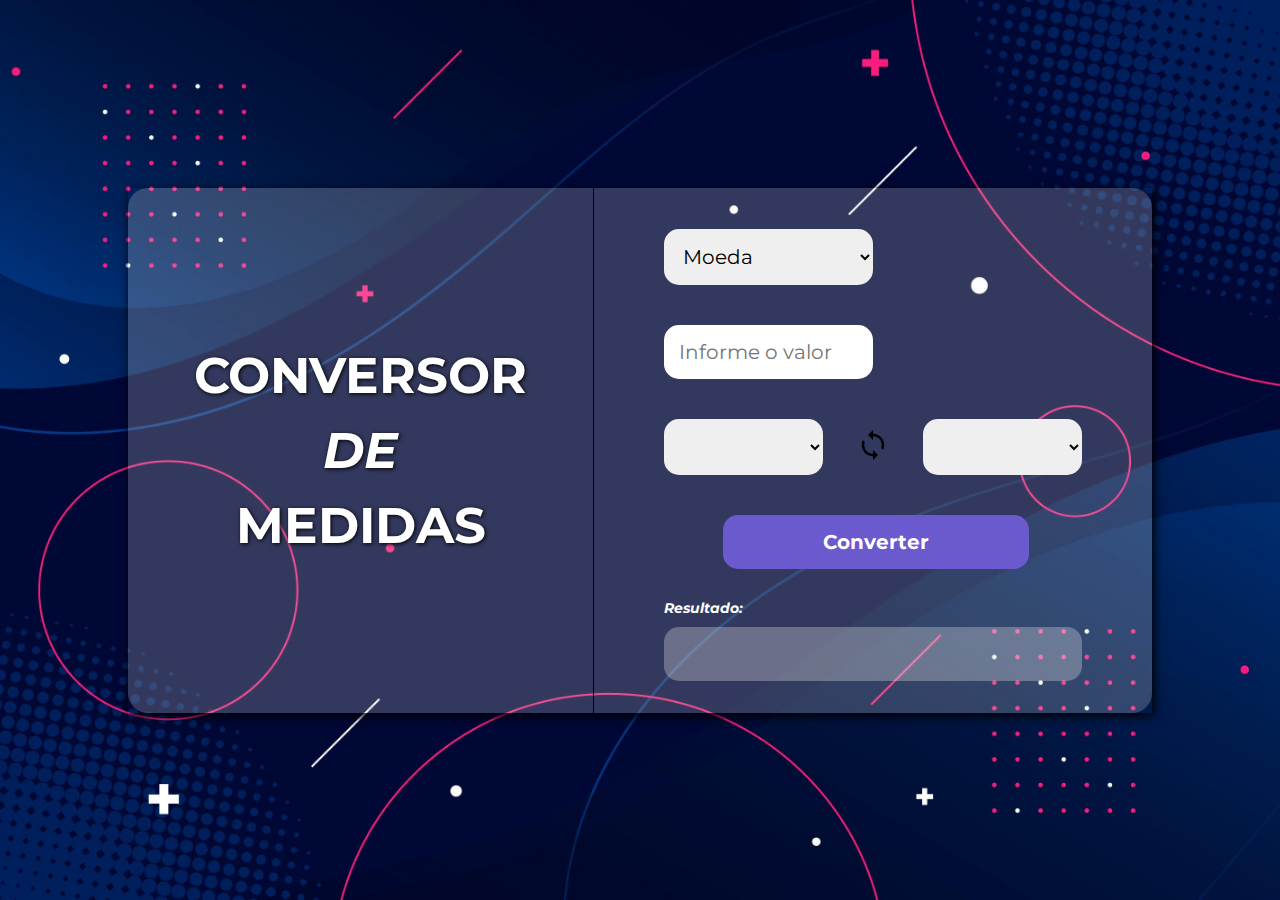
==== index.html @ 1f5ee165 "Layout do website criado" ====
<!DOCTYPE html>
<html lang="pt-BR">
<head>

    <meta charset="UTF-8">
    <meta http-equiv="X-UA-Compatible" content="IE=edge">
    <meta name="viewport" content="width=device-width, initial-scale=1.0">
    <title>Conversor De Medidas</title>
    <!-- CSS -->
    <link rel="stylesheet" href="assets/css/style.css" type="text/css">
    <!-- FONTS -->
    <link rel="preconnect" href="https://fonts.googleapis.com">
    <link rel="preconnect" href="https://fonts.gstatic.com" crossorigin>
    <link href="https://fonts.googleapis.com/css2?family=Montserrat:ital,wght@0,400;0,700;1,400&display=swap" rel="stylesheet">
    

</head>
<body> 

    <main>
        <div class="box">
            <div class="box-left">
                <h1 class="box-left-title">Conversor <br> <i> de </i> <br> Medidas</h1>
                
            </div>
            <div class="box-right">
                <form action="#">
                    
                    <select class="input-padrao">
                        <option value="moeda">Moeda</option>
                        <option value="comprimento">Comprimento</option>
                        <option value="temperatura">Temperatura</option>
                    </select>
                    
                    <input type="text" name="valor" placeholder="Informe o valor" class="input-padrao">

                    <div class="input-group">
                        <select class="input-padrao">
                            <option value=""></option>
                            <option value="real">Real</option>
                            <option value="dolar">Dólar</option>
                            <option value="euro">Euro</option>
                        </select>

                        <div class="icone-troca">
                            <img src="assets/img/icone-troca.svg" >
                        </div>
                        <select class="input-padrao">
                            <option value=""></option>
                            <option value="euro">Euro</option>
                            <option value="real">Real</option>
                            <option value="dolar">Dólar</option>
                            
                        </select>
                    </div>

                    <input type="submit" value="Converter" class="form-button">

                    <label for="resultado">Resultado:</label>
                    <input type="text" id="resultado" disabled class="input-padrao">

                </form>
            </div>
        </div>
    </main>

   
    
</body>
</html>
---- assets/css/style.css ----
* {
    margin: 0;
    padding: 0;
    box-sizing: border-box;
    font-family: 'Montserrat', 'icones', sans-serif;
}

body {
    background-image: url('../img/bg.jpg');
    background-position: center;
    background-size: cover;
    background-repeat: no-repeat;
    color: #fff;    
}

main {
    height: 100vh;
    display: flex;
    align-items: center;
    justify-content: center;
}

.box {
    width: 1024px;
    margin: 0 auto;
    display: flex;
    box-shadow: 2px 3px 10px #000;
}

.box-left {
    display: flex;
    flex-direction: column;
    justify-content: center;
    flex:1;
    background-color: rgba(255, 255, 255, 0.2);
    padding: 150px 0;
    border-radius: 20px 0 0 20px;

}

.box-left-title {
    font-size: 50px;
    text-align: center;
    font-weight: bold;
    text-transform: uppercase;
    line-height: 1.5;
    text-shadow: 1px 1px 4px #000;
    
}

.box-left-subtitle {
    position: absolute;
    bottom: 0;
    text-align: center;
    font-size: 13px;
    font-style: italic;
    font-weight: bold;
}

.box-right {
    display: flex;
    justify-content: center;
    align-items: center;
    flex: 1.2;
    background-color: rgba(255, 255, 255, 0.2);
    border-radius: 0 20px 20px 0;
    border-left: 1px solid #000;
}

.box-right form {
    padding: 15px 70px;
    width: 100%;
    height: 90%;
}

.box-right form .input-padrao {
    display: block;
    padding: 15px;
    border: none;
    border-radius: 15px;
    outline: none;
    font-size: 20px;
    width: 50%;
}

.box-right form select:not(.input-group select) {
    margin-bottom: 40px;
}

.box-right form .input-group {
    margin: 40px 0;
    display: flex;
    justify-content: space-between;
    align-items: center;    
}

.box-right form .input-group .input-padrao {
    width: 38%;
}

.box-right form .input-group img {
    width: 30px;
    cursor: pointer;
}

.box-right form .form-button {
    display: block;
    padding: 15px 100px;
    margin-left: 14%;
    border: none;
    border-radius: 15px;
    font-size: 20px;
    background-color: slateblue;
    color: #fff;
    font-weight: bold;
    cursor: pointer;
    transition: 500ms background;
    margin-bottom: 30px;
}

.box-right form .form-button:hover {
    background-color: violet;    
}

.box-right form label {
    display: block;
    margin-bottom: 10px;
    font-style: italic;
    font-weight: bold;
    font-size: 14px;
}

.box-right form #resultado {
    width: 100%;
}

@media screen and (max-width: 768px) {

    .box {
        display: flex;
        flex-direction: column;
        width: 700px;
    }

    .box-left {
        padding: 10px;
        border-radius: 20px 20px 0 0;
        border-bottom: 1px solid #000;
    }

    .box-left-title {
        font-size: 30px;
    }
    
    .box-right {
        border-radius: 0 0 20px 20px;
        padding: 20px;
    }    

    .form-button {
        margin-right: 100px;
    }

}
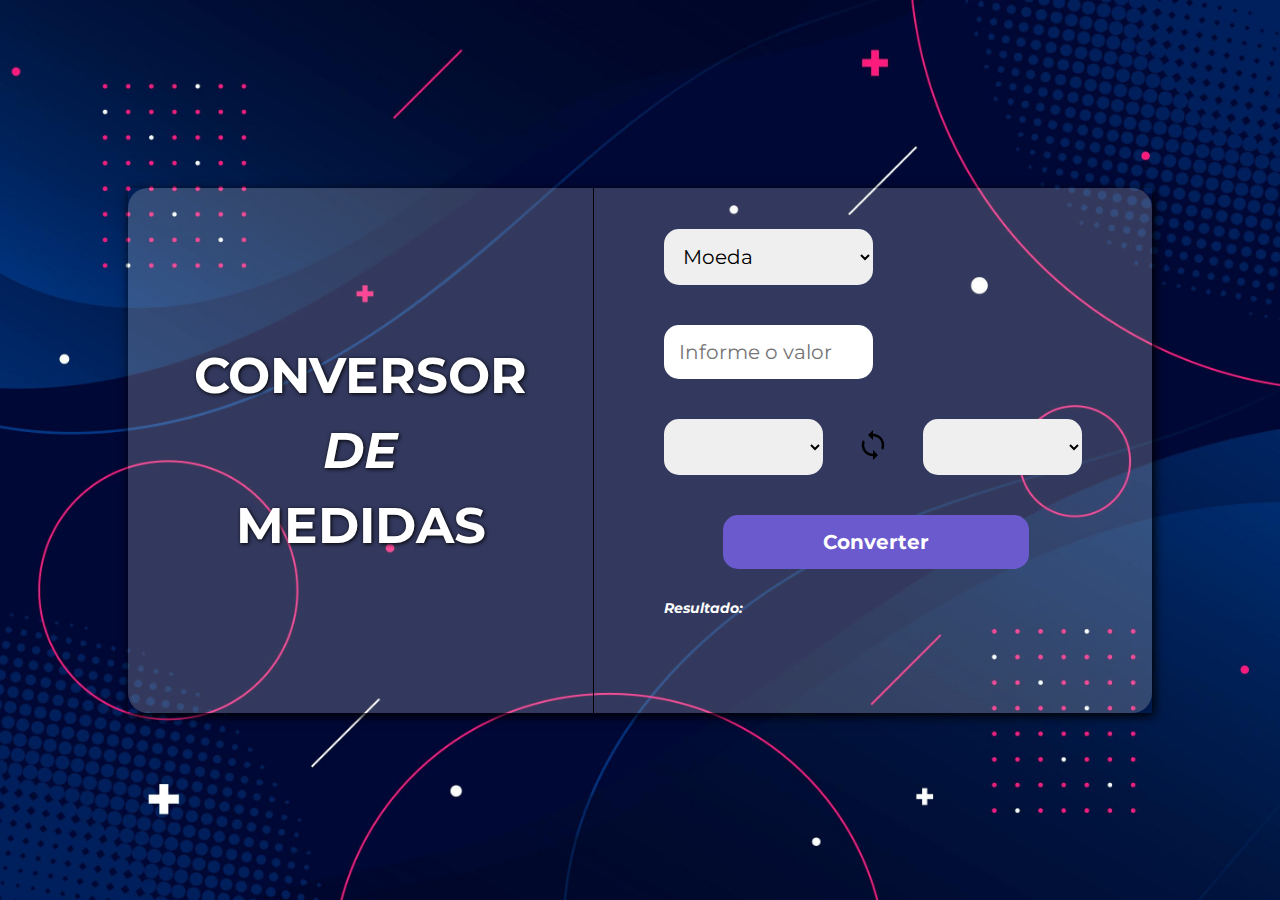
==== commit 0ba65b0f: "added api(dolar) rascunho" ====
--- a/index.html
+++ b/index.html
@@ -12,7 +12,8 @@
     <link rel="preconnect" href="https://fonts.googleapis.com">
     <link rel="preconnect" href="https://fonts.gstatic.com" crossorigin>
     <link href="https://fonts.googleapis.com/css2?family=Montserrat:ital,wght@0,400;0,700;1,400&display=swap" rel="stylesheet">
-    
+    <script type="module" src="js/helper.js"></script>
+    <script type="module"  src="js/script.js"></script>
 
 </head>
 <body> 
@@ -26,16 +27,16 @@
             <div class="box-right">
                 <form action="#">
                     
-                    <select class="input-padrao">
+                    <select class="input-padrao" id="conversionType">
                         <option value="moeda">Moeda</option>
                         <option value="comprimento">Comprimento</option>
                         <option value="temperatura">Temperatura</option>
                     </select>
                     
-                    <input type="text" name="valor" placeholder="Informe o valor" class="input-padrao">
+                    <input type="text" id="valueToConvert" name="valor" placeholder="Informe o valor" class="input-padrao">
 
                     <div class="input-group">
-                        <select class="input-padrao">
+                        <select class="input-padrao" id="convertFromValueType">
                             <option value=""></option>
                             <option value="real">Real</option>
                             <option value="dolar">Dólar</option>
@@ -45,7 +46,7 @@
                         <div class="icone-troca">
                             <img src="assets/img/icone-troca.svg" >
                         </div>
-                        <select class="input-padrao">
+                        <select class="input-padrao" id="convertToValueType">
                             <option value=""></option>
                             <option value="euro">Euro</option>
                             <option value="real">Real</option>
@@ -54,10 +55,10 @@
                         </select>
                     </div>
 
-                    <input type="submit" value="Converter" class="form-button">
+                    <input type="button" id="btn-converter" value="Converter" class="form-button">
 
                     <label for="resultado">Resultado:</label>
-                    <input type="text" id="resultado" disabled class="input-padrao">
+                    <p id="resultado"></p>
 
                 </form>
             </div>
--- a/assets/css/style.css
+++ b/assets/css/style.css
@@ -132,6 +132,7 @@
 
 .box-right form #resultado {
     width: 100%;
+    
 }
 
 @media screen and (max-width: 768px) {
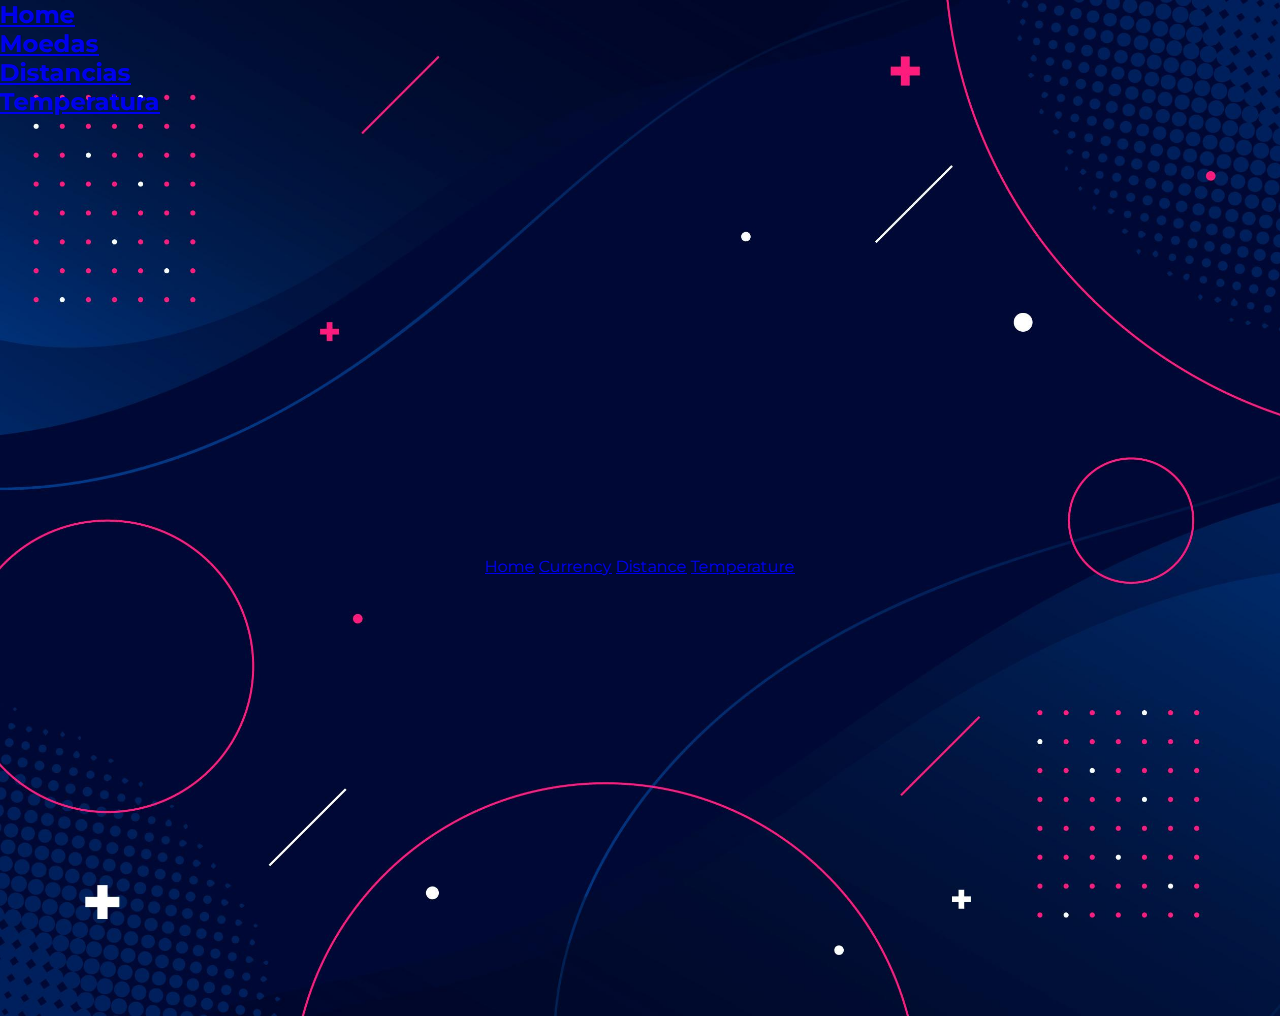
==== commit 6f5645d7: ""added index.html"" ====
--- a/index.html
+++ b/index.html
@@ -12,60 +12,58 @@
     <link rel="preconnect" href="https://fonts.googleapis.com">
     <link rel="preconnect" href="https://fonts.gstatic.com" crossorigin>
     <link href="https://fonts.googleapis.com/css2?family=Montserrat:ital,wght@0,400;0,700;1,400&display=swap" rel="stylesheet">
-    <script type="module" src="js/helper.js"></script>
-    <script type="module"  src="js/script.js"></script>
+
 
 </head>
-<body> 
+
+<body class="container-fluid">
+    <div>
+        <header>
+            <div>
+                <nav class="navbar navbar-expand-lg bg-body-tertiary">
+                    <div class="container">
+                        <ul class="nav justify-content-center">
+                            <li class="nav-item">
+                                <h2><a class="nav-link active" href="index.html">Home</a></h2>
+                            </li>
+                            <li class="nav-item">
+                                <h2><a class="nav-link" href="currency.html">Moedas</a></h2>
+                            </li>
+                            <li class="nav-item">
+                                <h2><a class="nav-link" href="distance.html">Distancias</a></h2>
+                            </li>
+                            <li class="nav-item">
+                                <h2><a class="nav-link" href="temperature.html">Temperatura</a></h2>
+                            </li>
+                
+                        </ul>
+                    </div>       
+                </nav>
+            </div>
+        </header>
+    </div>
+
 
     <main>
-        <div class="box">
-            <div class="box-left">
-                <h1 class="box-left-title">Conversor <br> <i> de </i> <br> Medidas</h1>
-                
+
+        <div class="container text-center">
+            <div class="row">
+
             </div>
-            <div class="box-right">
-                <form action="#">
-                    
-                    <select class="input-padrao" id="conversionType">
-                        <option value="moeda">Moeda</option>
-                        <option value="comprimento">Comprimento</option>
-                        <option value="temperatura">Temperatura</option>
-                    </select>
-                    
-                    <input type="text" id="valueToConvert" name="valor" placeholder="Informe o valor" class="input-padrao">
+            <div class="row">
+                <div class="col-1"></div>
+                <div class="col-6">
+                    <nav class="nav">
+                        <a class="nav-link active" aria-current="page" href="index.html">Home</a>
+                        <a class="nav-link" href="currency.html">Currency</a>
+                        <a class="nav-link" href="distance.html">Distance</a>
+                        <a class="nav-link" href="temperature.html">Temperature</a>
+                    </nav>
+                </div>
+                <div class="col-1"></div>
 
-                    <div class="input-group">
-                        <select class="input-padrao" id="convertFromValueType">
-                            <option value=""></option>
-                            <option value="real">Real</option>
-                            <option value="dolar">Dólar</option>
-                            <option value="euro">Euro</option>
-                        </select>
+            </div><!-- end of row -->
+        </main>
+    </div>
 
-                        <div class="icone-troca">
-                            <img src="assets/img/icone-troca.svg" >
-                        </div>
-                        <select class="input-padrao" id="convertToValueType">
-                            <option value=""></option>
-                            <option value="euro">Euro</option>
-                            <option value="real">Real</option>
-                            <option value="dolar">Dólar</option>
-                            
-                        </select>
-                    </div>
-
-                    <input type="button" id="btn-converter" value="Converter" class="form-button">
-
-                    <label for="resultado">Resultado:</label>
-                    <p id="resultado"></p>
-
-                </form>
-            </div>
-        </div>
-    </main>
-
-   
-    
-</body>
-</html>+</body>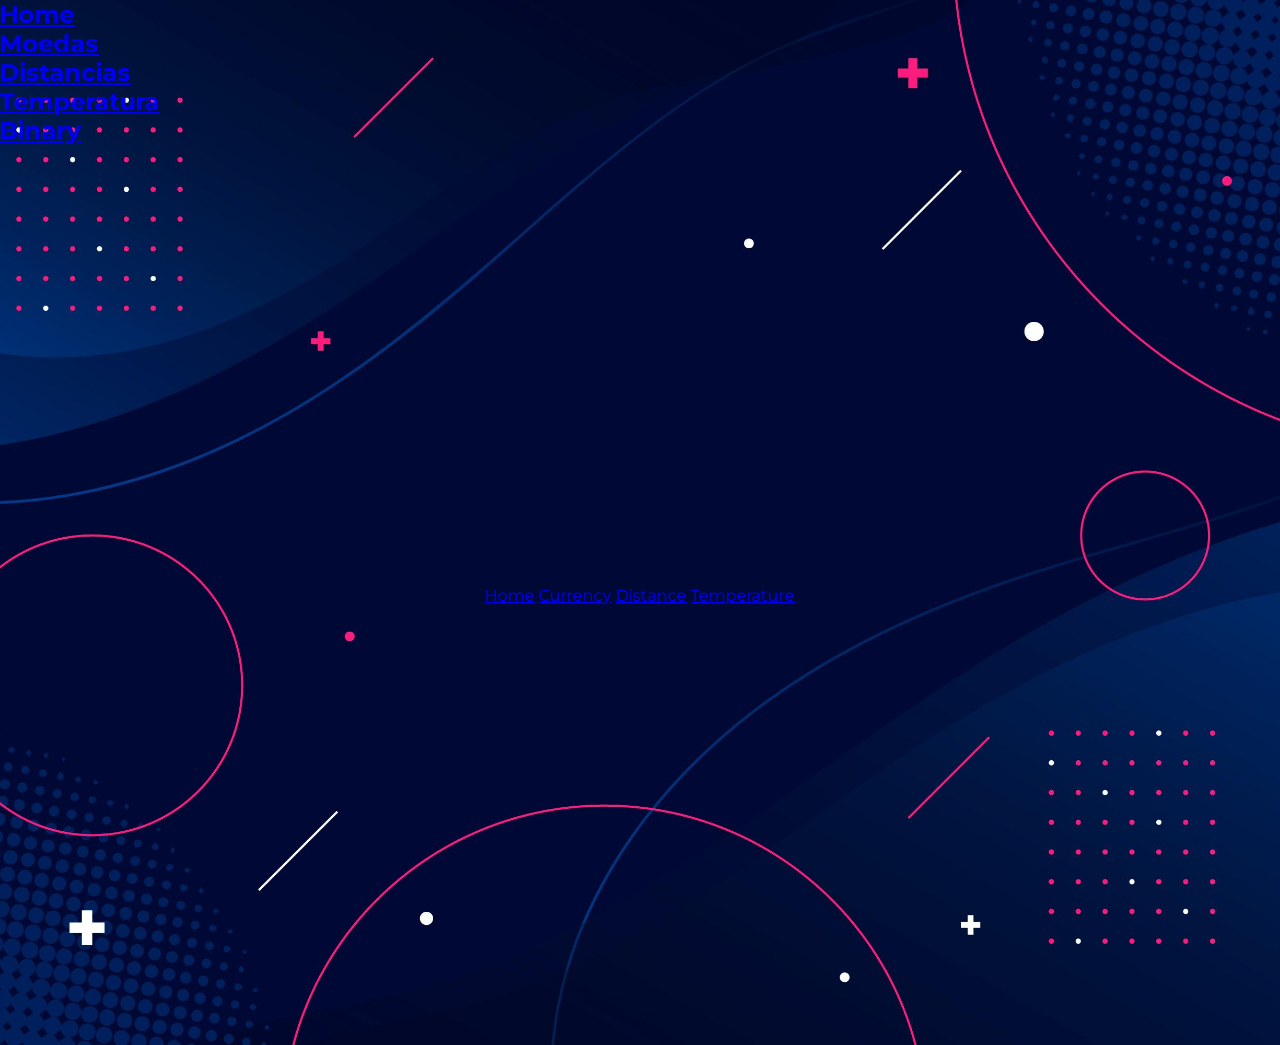
==== commit 3b3260e7: "Added Binary Calculator HTML" ====
--- a/index.html
+++ b/index.html
@@ -35,6 +35,9 @@
                             <li class="nav-item">
                                 <h2><a class="nav-link" href="temperature.html">Temperatura</a></h2>
                             </li>
+                            <li class="nav-item">
+                                <h2><a class="nav-link" href="binary.html">Binary</a></h2>
+                            </li>
                 
                         </ul>
                     </div>       
